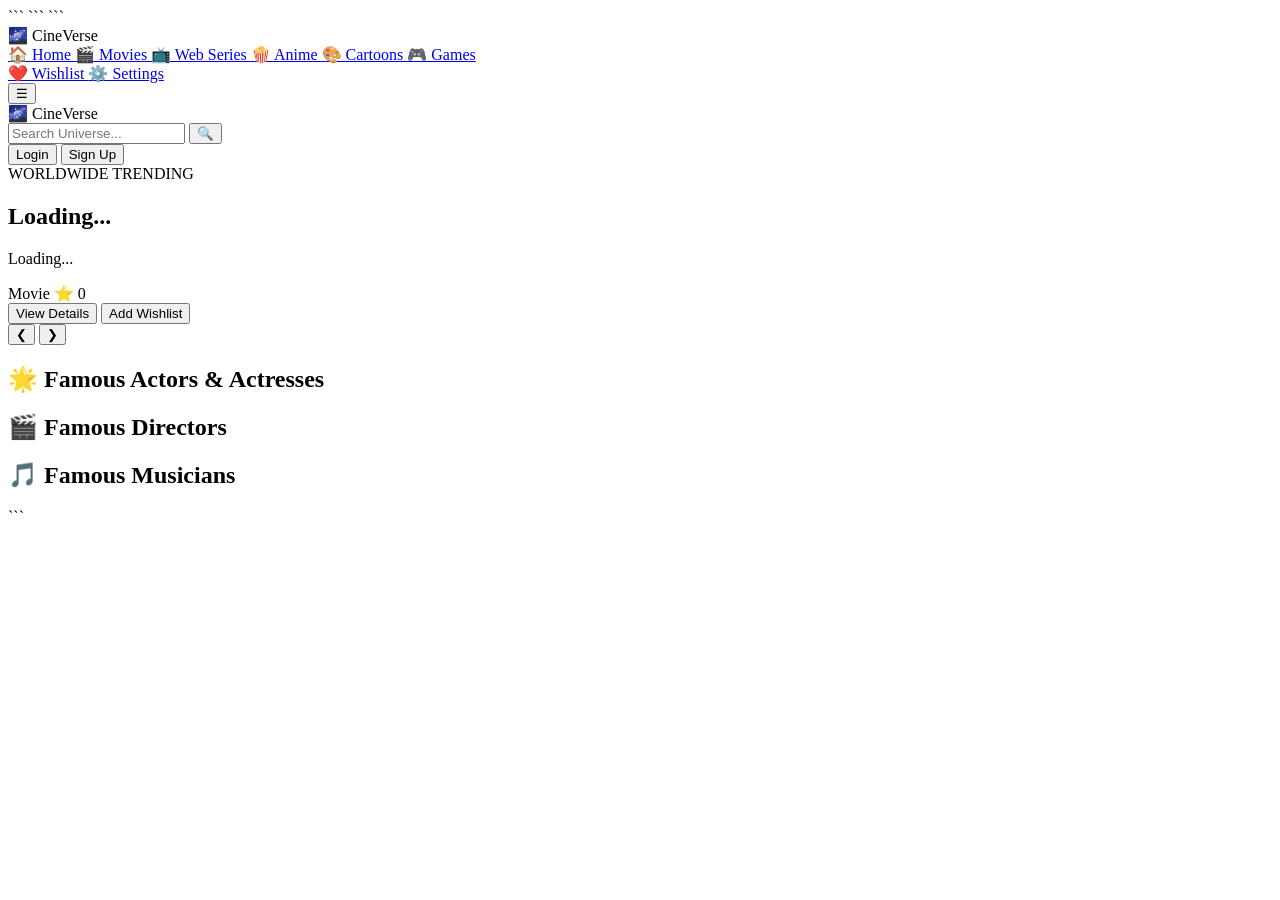
==== index.html @ 7063d518 "Add files via upload" ====
<!DOCTYPE html>

<html lang="en">

<head>
    <meta charset="UTF-8">
    <meta name="viewport" content="width=device-width, initial-scale=1.0">
    <title>CineVerse</title>

```
<link rel="stylesheet" href="css/home.css">

<link href="https://fonts.googleapis.com/css2?family=Poppins:wght@300;400;500;600;700&display=swap" rel="stylesheet">
```

</head>

<body>

```
<!-- Sidebar Overlay -->
<div class="overlay" id="overlay"></div>

<!-- Sidebar -->
<aside class="sidebar" id="sidebar">

    <div class="sidebar-header">
        <div class="sidebar-logo">
            🌌 CineVerse
        </div>
    </div>

    <div class="sidebar-links">

        <a href="#" class="active-link">
            🏠 Home
        </a>

        <a href="#">
            🎬 Movies
        </a>

        <a href="#">
            📺 Web Series
        </a>

        <a href="#">
            🍿 Anime
        </a>

        <a href="#">
            🎨 Cartoons
        </a>

        <a href="#">
            🎮 Games
        </a>

        <div class="sidebar-divider"></div>

        <a href="#">
            ❤️ Wishlist
        </a>

        <a href="#">
            ⚙️ Settings
        </a>

    </div>

</aside>

<!-- Navbar -->

<header class="navbar">

    <div class="nav-left">

        <button class="menu-btn" id="menuBtn">
            ☰
        </button>

        <div class="logo">
            🌌 CineVerse
        </div>

    </div>

    <div class="nav-right">

        <div class="search-box">

            <input
                type="text"
                placeholder="Search Universe..."
                id="searchInput">

            <button id="searchBtn">
                🔍
            </button>

        </div>

        <button class="login-btn">
            Login
        </button>

        <button class="signup-btn">
            Sign Up
        </button>

    </div>

</header>

<!-- Hero Banner -->

<section class="hero-section">

    <div class="hero-slider">

        <div class="hero-content">

            <span class="hero-badge">
                WORLDWIDE TRENDING
            </span>

            <h1 id="heroTitle">
                Loading...
            </h1>

            <p id="heroDescription">
                Loading...
            </p>

            <div class="hero-info">

                <span id="heroType">
                    Movie
                </span>

                <span id="heroRating">
                    ⭐ 0
                </span>

            </div>

            <div class="hero-buttons">

                <button class="primary-btn">
                    View Details
                </button>

                <button class="secondary-btn">
                    Add Wishlist
                </button>

            </div>

        </div>

        <button class="slider-btn prev-btn">
            ❮
        </button>

        <button class="slider-btn next-btn">
            ❯
        </button>

    </div>

</section>

<!-- Actors -->

<section class="section">

    <div class="section-header">

        <h2>
            🌟 Famous Actors & Actresses
        </h2>

    </div>

    <div class="cards-row" id="actorsRow">

    </div>

</section>

<!-- Directors -->

<section class="section">

    <div class="section-header">

        <h2>
            🎬 Famous Directors
        </h2>

    </div>

    <div class="cards-row" id="directorsRow">

    </div>

</section>

<!-- Musicians -->

<section class="section">

    <div class="section-header">

        <h2>
            🎵 Famous Musicians
        </h2>

    </div>

    <div class="cards-row" id="musiciansRow">

    </div>

</section>

<script src="api/config.js"></script>
<script src="js/home.js"></script>
```

</body>

</html>
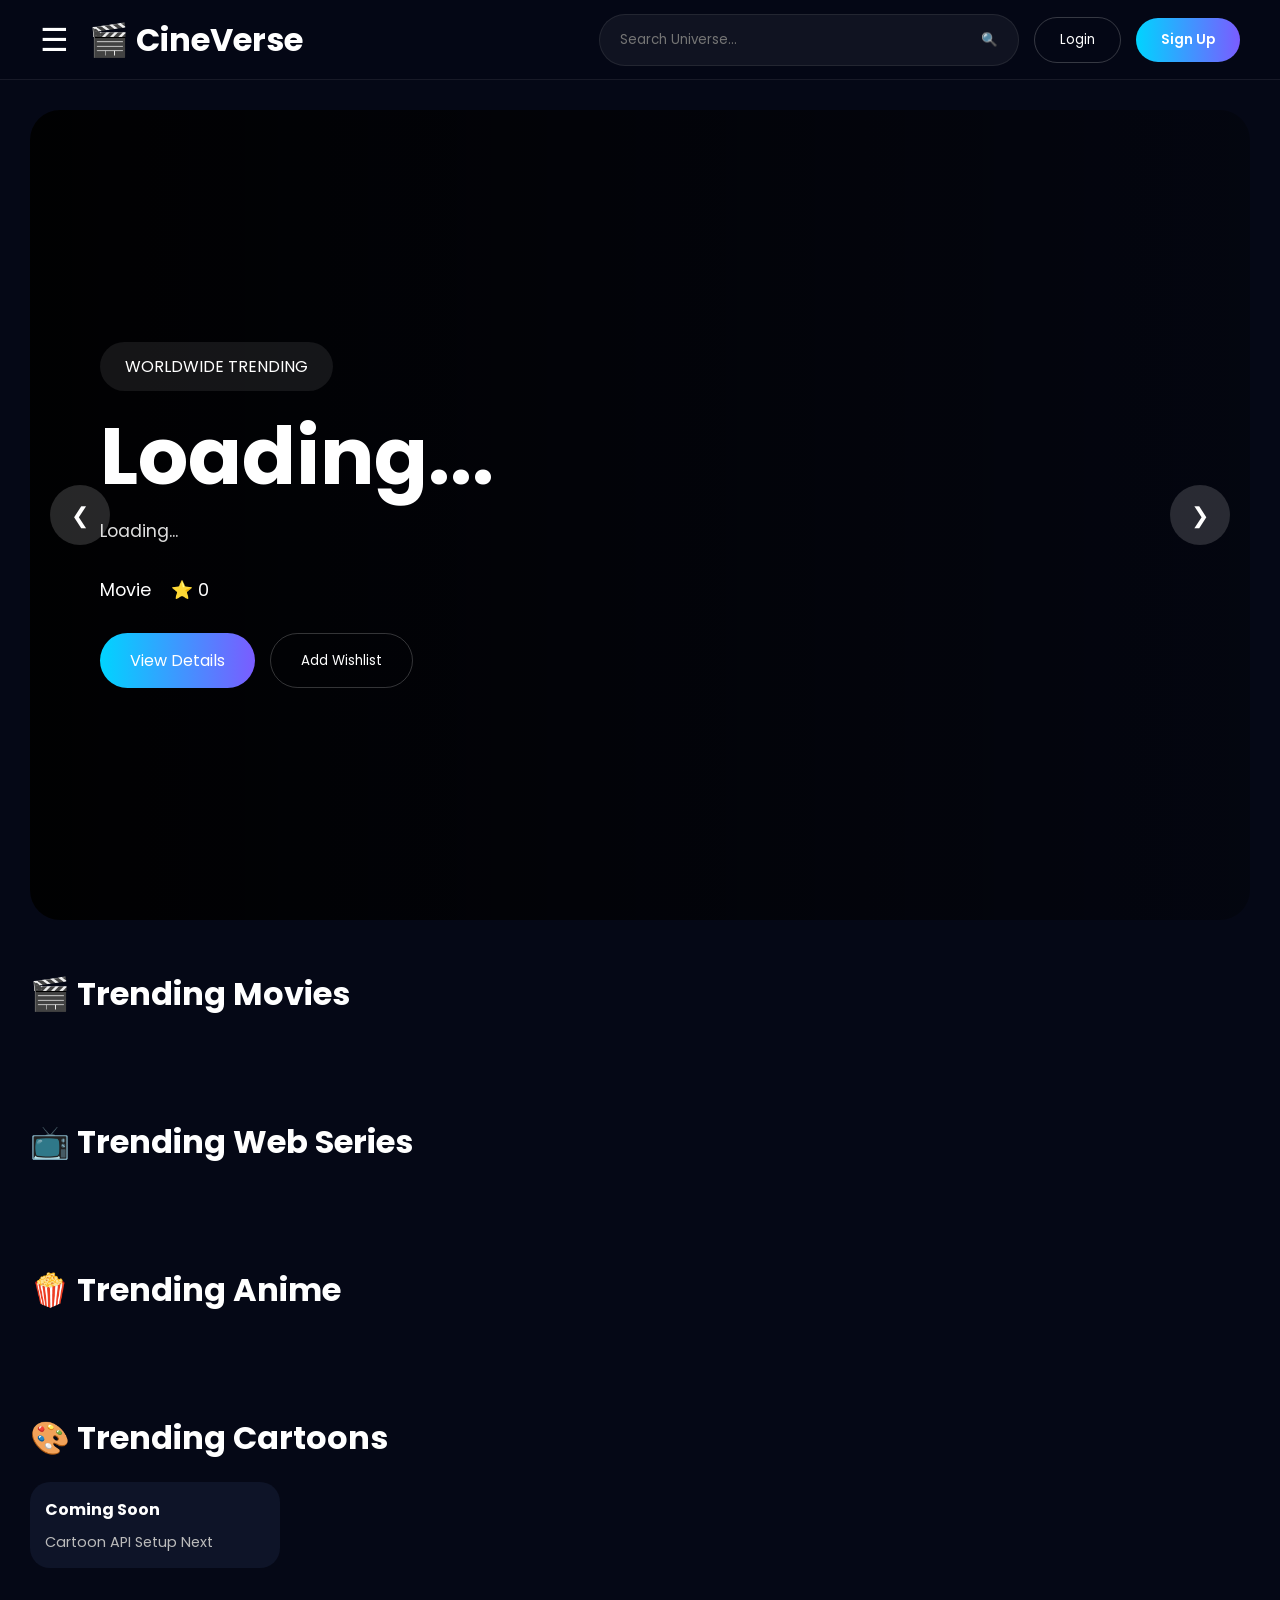
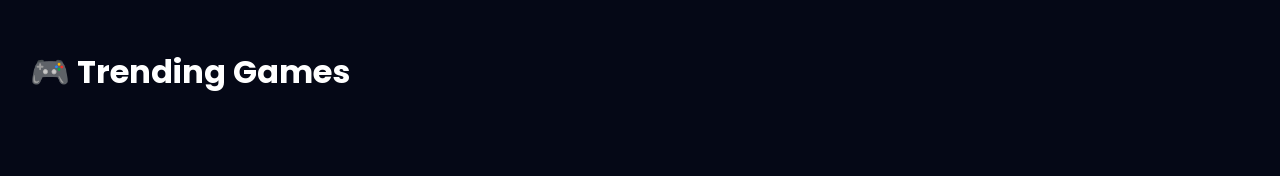
==== commit f09107fe: "Add files via upload" ====
--- a/index.html
+++ b/index.html
@@ -1,234 +1,228 @@
-<!DOCTYPE html>
-
-<html lang="en">
-
-<head>
-    <meta charset="UTF-8">
-    <meta name="viewport" content="width=device-width, initial-scale=1.0">
-    <title>CineVerse</title>
-
-```
-<link rel="stylesheet" href="css/home.css">
-
-<link href="https://fonts.googleapis.com/css2?family=Poppins:wght@300;400;500;600;700&display=swap" rel="stylesheet">
-```
-
-</head>
-
-<body>
-
-```
-<!-- Sidebar Overlay -->
-<div class="overlay" id="overlay"></div>
-
-<!-- Sidebar -->
-<aside class="sidebar" id="sidebar">
-
-    <div class="sidebar-header">
-        <div class="sidebar-logo">
-            🌌 CineVerse
-        </div>
-    </div>
-
-    <div class="sidebar-links">
-
-        <a href="#" class="active-link">
-            🏠 Home
-        </a>
-
-        <a href="#">
-            🎬 Movies
-        </a>
-
-        <a href="#">
-            📺 Web Series
-        </a>
-
-        <a href="#">
-            🍿 Anime
-        </a>
-
-        <a href="#">
-            🎨 Cartoons
-        </a>
-
-        <a href="#">
-            🎮 Games
-        </a>
-
-        <div class="sidebar-divider"></div>
-
-        <a href="#">
-            ❤️ Wishlist
-        </a>
-
-        <a href="#">
-            ⚙️ Settings
-        </a>
-
-    </div>
-
-</aside>
-
-<!-- Navbar -->
-
-<header class="navbar">
-
-    <div class="nav-left">
-
-        <button class="menu-btn" id="menuBtn">
-            ☰
-        </button>
-
-        <div class="logo">
-            🌌 CineVerse
-        </div>
-
-    </div>
-
-    <div class="nav-right">
-
-        <div class="search-box">
-
-            <input
-                type="text"
-                placeholder="Search Universe..."
-                id="searchInput">
-
-            <button id="searchBtn">
-                🔍
-            </button>
-
-        </div>
-
-        <button class="login-btn">
-            Login
-        </button>
-
-        <button class="signup-btn">
-            Sign Up
-        </button>
-
-    </div>
-
-</header>
-
-<!-- Hero Banner -->
-
-<section class="hero-section">
-
-    <div class="hero-slider">
-
-        <div class="hero-content">
-
-            <span class="hero-badge">
-                WORLDWIDE TRENDING
-            </span>
-
-            <h1 id="heroTitle">
-                Loading...
-            </h1>
-
-            <p id="heroDescription">
-                Loading...
-            </p>
-
-            <div class="hero-info">
-
-                <span id="heroType">
-                    Movie
-                </span>
-
-                <span id="heroRating">
-                    ⭐ 0
-                </span>
-
-            </div>
-
-            <div class="hero-buttons">
-
-                <button class="primary-btn">
-                    View Details
-                </button>
-
-                <button class="secondary-btn">
-                    Add Wishlist
-                </button>
-
-            </div>
-
-        </div>
-
-        <button class="slider-btn prev-btn">
-            ❮
-        </button>
-
-        <button class="slider-btn next-btn">
-            ❯
-        </button>
-
-    </div>
-
-</section>
-
-<!-- Actors -->
-
-<section class="section">
-
-    <div class="section-header">
-
-        <h2>
-            🌟 Famous Actors & Actresses
-        </h2>
-
-    </div>
-
-    <div class="cards-row" id="actorsRow">
-
-    </div>
-
-</section>
-
-<!-- Directors -->
-
-<section class="section">
-
-    <div class="section-header">
-
-        <h2>
-            🎬 Famous Directors
-        </h2>
-
-    </div>
-
-    <div class="cards-row" id="directorsRow">
-
-    </div>
-
-</section>
-
-<!-- Musicians -->
-
-<section class="section">
-
-    <div class="section-header">
-
-        <h2>
-            🎵 Famous Musicians
-        </h2>
-
-    </div>
-
-    <div class="cards-row" id="musiciansRow">
-
-    </div>
-
-</section>
-
-<script src="api/config.js"></script>
-<script src="js/home.js"></script>
-```
-
-</body>
-
-</html>
+<!DOCTYPE html>
+<html lang="en">
+
+<head>
+<meta charset="UTF-8">
+<meta name="viewport" content="width=device-width, initial-scale=1.0">
+
+<title>CineVerse</title>
+
+<link rel="stylesheet" href="index.css">
+
+<link href="https://fonts.googleapis.com/css2?family=Poppins:wght@300;400;500;600;700;800&display=swap" rel="stylesheet">
+</head>
+
+<body>
+
+<!-- OVERLAY -->
+
+<div class="overlay" id="overlay"></div>
+
+<!-- SIDEBAR -->
+
+<div class="sidebar" id="sidebar">
+
+    <div class="sidebar-logo">
+        🎬 CineVerse
+    </div>
+
+    <ul>
+
+        <li>🏠 Home</li>
+
+        <li>🎬 Movies</li>
+
+        <li>📺 Web Series</li>
+
+        <li>🍿 Anime</li>
+
+        <li>🎨 Cartoons</li>
+
+        <li>🎮 Games</li>
+
+        <hr>
+
+        <li>❤️ Wishlist</li>
+
+        <li>⚙️ Settings</li>
+
+    </ul>
+
+</div>
+
+<!-- NAVBAR -->
+
+<header class="navbar">
+
+    <div class="nav-left">
+
+        <button id="menuBtn" class="menu-btn">
+            ☰
+        </button>
+
+        <div class="logo">
+            🎬 CineVerse
+        </div>
+
+    </div>
+
+    <div class="nav-right">
+
+        <div class="search-box">
+
+            <input
+            type="text"
+            placeholder="Search Universe..."
+            id="searchInput">
+
+            <button>
+                🔍
+            </button>
+
+        </div>
+
+        <button class="login-btn">
+            Login
+        </button>
+
+        <button class="signup-btn">
+            Sign Up
+        </button>
+
+    </div>
+
+</header>
+
+<!-- HERO -->
+
+<section class="hero-slider" id="heroSlider">
+
+    <div class="hero-content">
+
+        <span class="hero-tag">
+            WORLDWIDE TRENDING
+        </span>
+
+        <h1 id="heroTitle">
+            Loading...
+        </h1>
+
+        <p id="heroDescription">
+            Loading...
+        </p>
+
+        <div class="hero-info">
+
+            <span id="heroType">
+                Movie
+            </span>
+
+            <span id="heroRating">
+                ⭐ 0
+            </span>
+
+        </div>
+
+        <div class="hero-buttons">
+
+            <button class="primary-btn">
+                View Details
+            </button>
+
+            <button class="secondary-btn">
+                Add Wishlist
+            </button>
+
+        </div>
+
+    </div>
+
+    <button class="slider-btn prev-btn">
+        ❮
+    </button>
+
+    <button class="slider-btn next-btn">
+        ❯
+    </button>
+
+</section>
+
+<!-- MOVIES -->
+
+<section class="content-section">
+
+    <h2>
+        🎬 Trending Movies
+    </h2>
+
+    <div
+    class="card-row"
+    id="moviesRow">
+    </div>
+
+</section>
+
+<!-- WEB SERIES -->
+
+<section class="content-section">
+
+    <h2>
+        📺 Trending Web Series
+    </h2>
+
+    <div
+    class="card-row"
+    id="seriesRow">
+    </div>
+
+</section>
+
+<!-- ANIME -->
+
+<section class="content-section">
+
+    <h2>
+        🍿 Trending Anime
+    </h2>
+
+    <div
+    class="card-row"
+    id="animeRow">
+    </div>
+
+</section>
+
+<!-- CARTOONS -->
+
+<section class="content-section">
+
+    <h2>
+        🎨 Trending Cartoons
+    </h2>
+
+    <div
+    class="card-row"
+    id="cartoonRow">
+    </div>
+
+</section>
+
+<!-- GAMES -->
+
+<section class="content-section">
+
+    <h2>
+        🎮 Trending Games
+    </h2>
+
+    <div
+    class="card-row"
+    id="gamesRow">
+    </div>
+
+</section>
+
+<script src="index.js"></script>
+
+</body>
+</html>
--- a/index.css
+++ b/index.css
@@ -0,0 +1,372 @@
+/* =========================
+   GLOBAL
+========================= */
+
+*{
+margin:0;
+padding:0;
+box-sizing:border-box;
+font-family:'Poppins',sans-serif;
+}
+
+body{
+background:#050816;
+color:white;
+overflow-x:hidden;
+}
+
+/* =========================
+   SCROLLBAR
+========================= */
+
+::-webkit-scrollbar{
+width:8px;
+}
+
+::-webkit-scrollbar-thumb{
+background:#00d4ff;
+border-radius:10px;
+}
+
+/* =========================
+   NAVBAR
+========================= */
+
+.navbar{
+position:fixed;
+top:0;
+left:0;
+width:100%;
+height:80px;
+display:flex;
+justify-content:space-between;
+align-items:center;
+padding:0 40px;
+background:rgba(5,8,22,.9);
+backdrop-filter:blur(20px);
+z-index:1000;
+border-bottom:1px solid rgba(255,255,255,.08);
+}
+
+.nav-left{
+display:flex;
+align-items:center;
+gap:20px;
+}
+
+.logo{
+font-size:2rem;
+font-weight:700;
+}
+
+.menu-btn{
+background:none;
+border:none;
+color:white;
+font-size:2rem;
+cursor:pointer;
+}
+
+.nav-right{
+display:flex;
+align-items:center;
+gap:15px;
+}
+
+.search-box{
+display:flex;
+align-items:center;
+background:rgba(255,255,255,.05);
+border:1px solid rgba(255,255,255,.08);
+border-radius:50px;
+overflow:hidden;
+width:420px;
+}
+
+.search-box input{
+flex:1;
+background:none;
+border:none;
+outline:none;
+padding:15px 20px;
+color:white;
+}
+
+.search-box button{
+border:none;
+background:none;
+color:white;
+padding:0 20px;
+cursor:pointer;
+}
+
+.login-btn{
+padding:12px 25px;
+background:transparent;
+border:1px solid rgba(255,255,255,.2);
+color:white;
+border-radius:30px;
+cursor:pointer;
+}
+
+.signup-btn{
+padding:12px 25px;
+border:none;
+border-radius:30px;
+cursor:pointer;
+background:linear-gradient(90deg,#00d4ff,#7a5cff);
+color:white;
+font-weight:600;
+}
+
+/* =========================
+   SIDEBAR
+========================= */
+
+.sidebar{
+position:fixed;
+top:0;
+left:-300px;
+width:280px;
+height:100vh;
+background:#0a1022;
+padding:30px;
+transition:.4s;
+z-index:1200;
+}
+
+.sidebar.active{
+left:0;
+}
+
+.sidebar-logo{
+font-size:1.8rem;
+font-weight:700;
+margin-bottom:40px;
+}
+
+.sidebar ul{
+list-style:none;
+}
+
+.sidebar li{
+padding:16px 0;
+cursor:pointer;
+font-size:1.05rem;
+}
+
+.sidebar li:hover{
+color:#00d4ff;
+}
+
+.overlay{
+position:fixed;
+top:0;
+left:0;
+width:100%;
+height:100%;
+background:rgba(0,0,0,.6);
+display:none;
+z-index:1100;
+}
+
+.overlay.active{
+display:block;
+}
+
+/* =========================
+   HERO
+========================= */
+
+.hero-slider{
+height:90vh;
+margin:110px 30px 30px;
+border-radius:30px;
+overflow:hidden;
+position:relative;
+display:flex;
+align-items:center;
+background-size:cover;
+background-position:center;
+}
+
+.hero-slider::before{
+content:'';
+position:absolute;
+inset:0;
+background:
+linear-gradient(
+90deg,
+rgba(0,0,0,.92),
+rgba(0,0,0,.3)
+);
+}
+
+.hero-content{
+position:relative;
+z-index:2;
+max-width:700px;
+padding:70px;
+}
+
+.hero-tag{
+display:inline-block;
+padding:12px 25px;
+border-radius:50px;
+background:rgba(255,255,255,.08);
+margin-bottom:25px;
+}
+
+.hero-content h1{
+font-size:5rem;
+line-height:1;
+margin-bottom:20px;
+}
+
+.hero-content p{
+font-size:1.1rem;
+line-height:1.8;
+color:#ddd;
+margin-bottom:30px;
+}
+
+.hero-info{
+display:flex;
+gap:20px;
+margin-bottom:30px;
+font-size:1.1rem;
+}
+
+.hero-buttons{
+display:flex;
+gap:15px;
+}
+
+.primary-btn{
+padding:15px 30px;
+border:none;
+border-radius:50px;
+background:linear-gradient(90deg,#00d4ff,#7a5cff);
+color:white;
+cursor:pointer;
+font-size:1rem;
+}
+
+.secondary-btn{
+padding:15px 30px;
+border:1px solid rgba(255,255,255,.2);
+background:transparent;
+color:white;
+border-radius:50px;
+cursor:pointer;
+}
+
+.slider-btn{
+position:absolute;
+top:50%;
+transform:translateY(-50%);
+width:60px;
+height:60px;
+border-radius:50%;
+border:none;
+background:rgba(255,255,255,.15);
+color:white;
+font-size:1.4rem;
+cursor:pointer;
+z-index:3;
+}
+
+.prev-btn{
+left:20px;
+}
+
+.next-btn{
+right:20px;
+}
+
+/* =========================
+   CONTENT SECTIONS
+========================= */
+
+.content-section{
+padding:20px 30px 50px;
+}
+
+.content-section h2{
+font-size:2rem;
+margin-bottom:20px;
+}
+
+.card-row{
+display:flex;
+gap:20px;
+overflow-x:auto;
+padding-bottom:10px;
+}
+
+.card{
+min-width:250px;
+background:#0e1428;
+border-radius:20px;
+overflow:hidden;
+}
+
+.card img{
+width:100%;
+height:350px;
+object-fit:cover;
+}
+
+.card-info{
+padding:15px;
+}
+
+.card-info h3{
+font-size:1rem;
+margin-bottom:10px;
+}
+
+.card-info p{
+font-size:.9rem;
+color:#bbb;
+}
+
+/* =========================
+   MOBILE
+========================= */
+
+@media(max-width:900px){
+
+.search-box{
+width:220px;
+}
+
+.hero-content h1{
+font-size:3rem;
+}
+
+.hero-slider{
+height:80vh;
+}
+
+}
+
+@media(max-width:600px){
+
+.navbar{
+padding:0 15px;
+}
+
+.search-box{
+display:none;
+}
+
+.hero-content{
+padding:40px;
+}
+
+.hero-content h1{
+font-size:2.3rem;
+}
+
+}
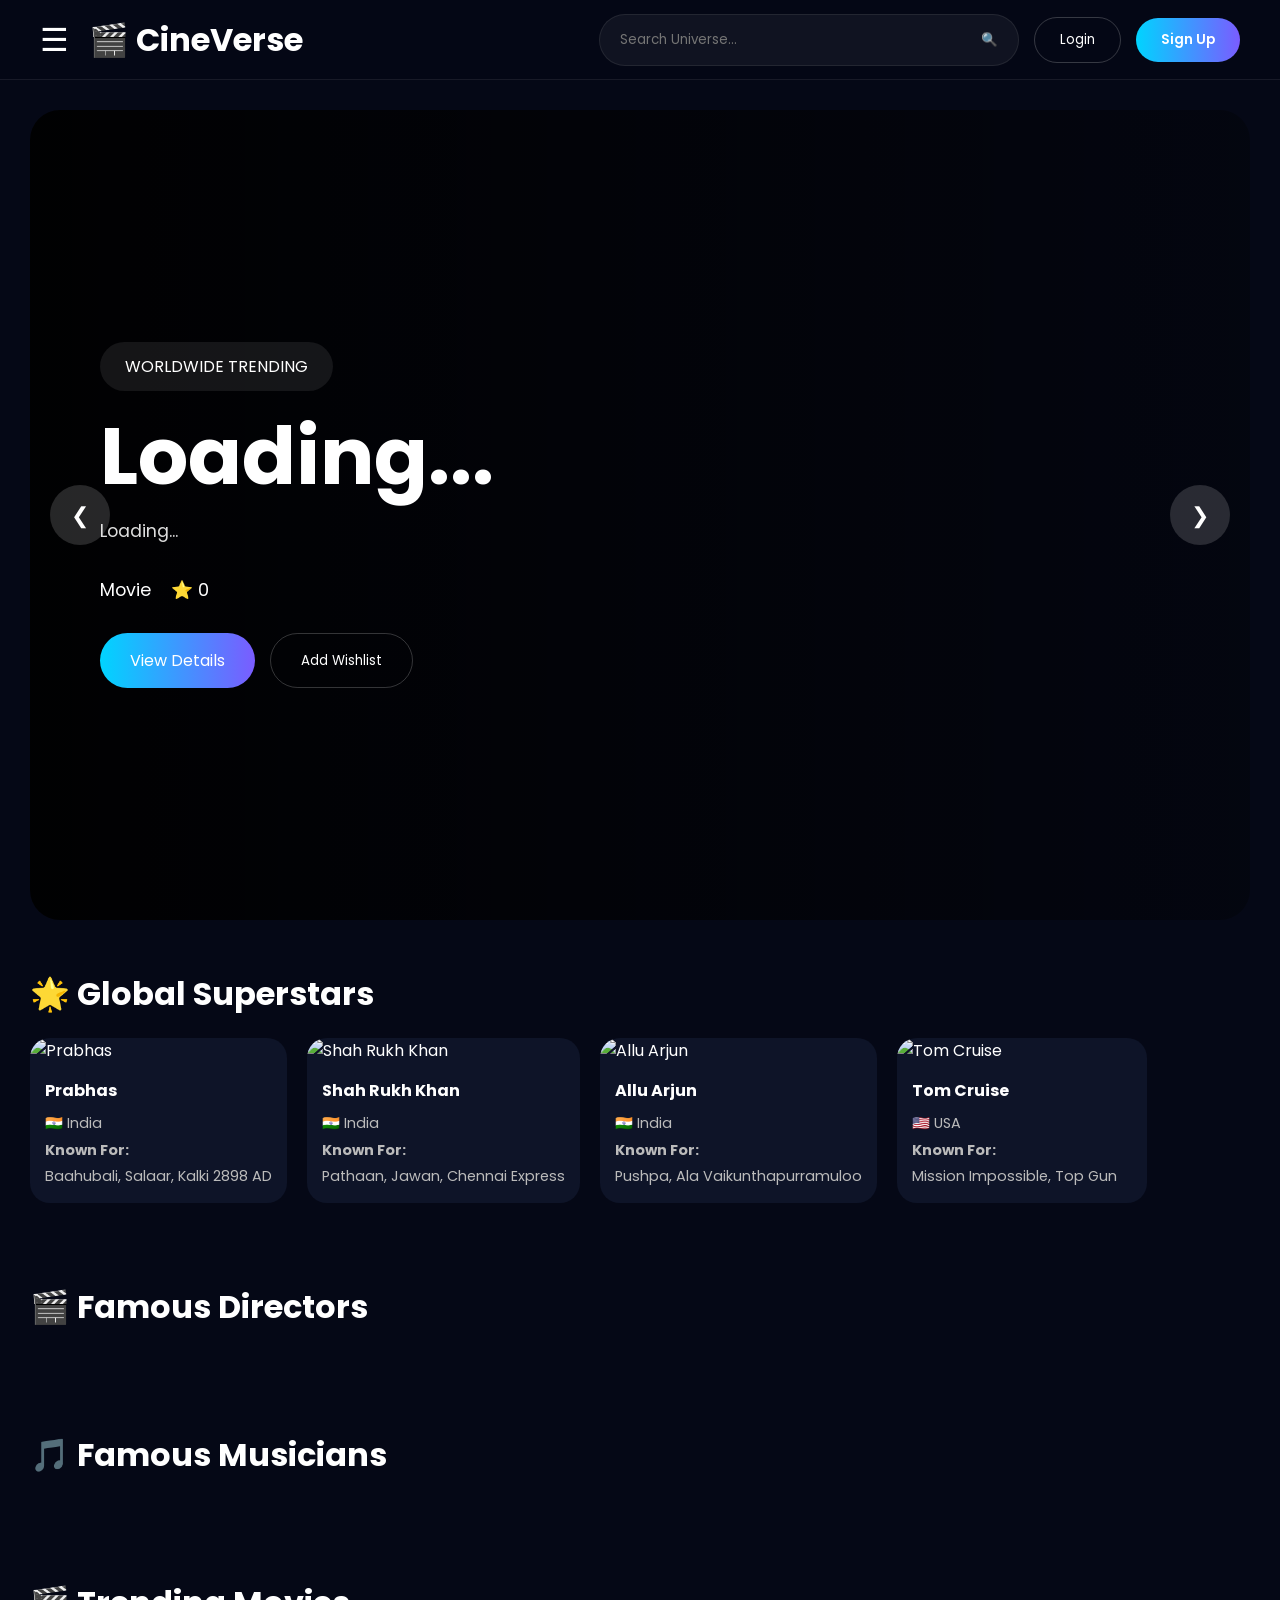
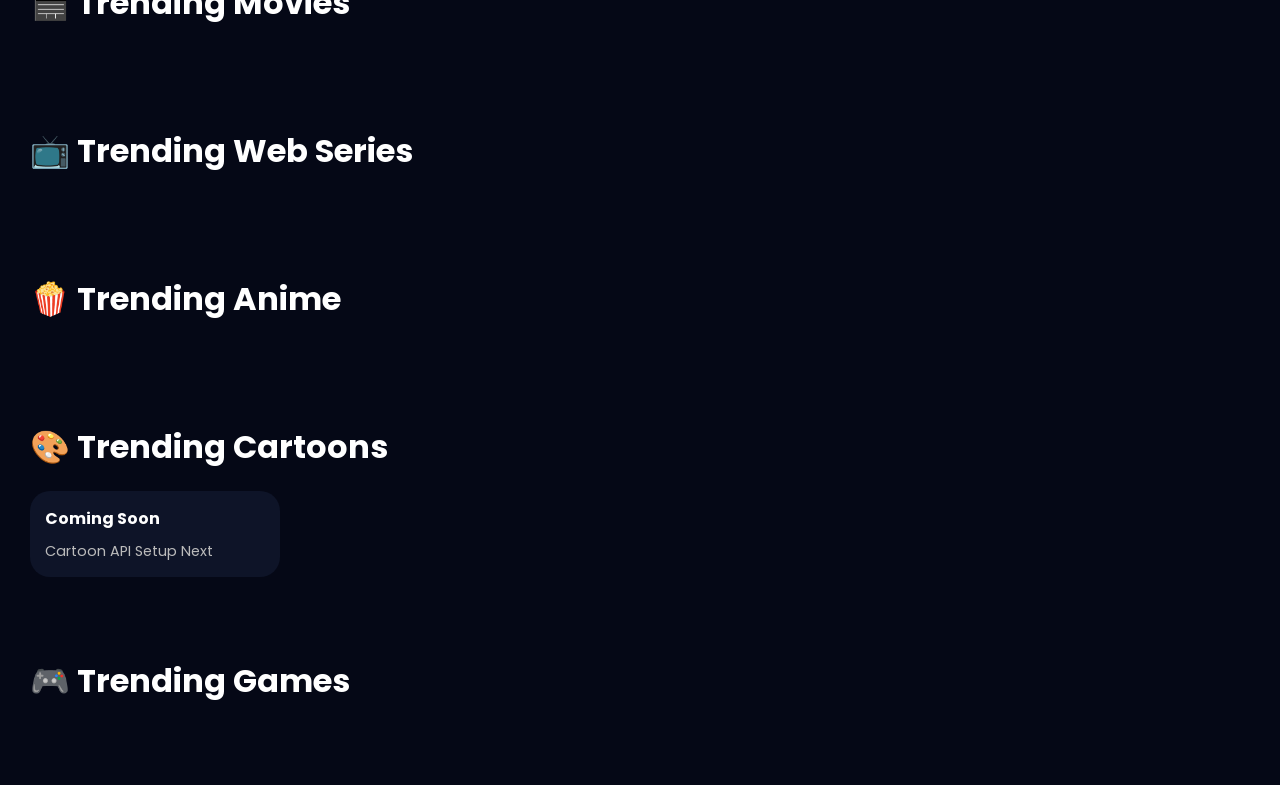
==== commit 72e224c1: "Add files via upload" ====
--- a/index.html
+++ b/index.html
@@ -147,6 +147,36 @@
 
 </section>
 
+<!-- ACTORS -->
+
+<section class="content-section">
+
+<h2>🌟 Global Superstars</h2>
+
+<div class="card-row" id="actorsRow"></div>
+
+</section>
+
+<!-- DIRECTORS -->
+
+<section class="content-section">
+
+<h2>🎬 Famous Directors</h2>
+
+<div class="card-row" id="directorsRow"></div>
+
+</section>
+
+<!-- MUSICIANS -->
+
+<section class="content-section">
+
+<h2>🎵 Famous Musicians</h2>
+
+<div class="card-row" id="musiciansRow"></div>
+
+</section>
+
 <!-- MOVIES -->
 
 <section class="content-section">
--- a/index.css
+++ b/index.css
@@ -329,6 +329,8 @@
 .card-info p{
 font-size:.9rem;
 color:#bbb;
+line-height:1.5;
+margin-top:5px;
 }
 
 /* =========================
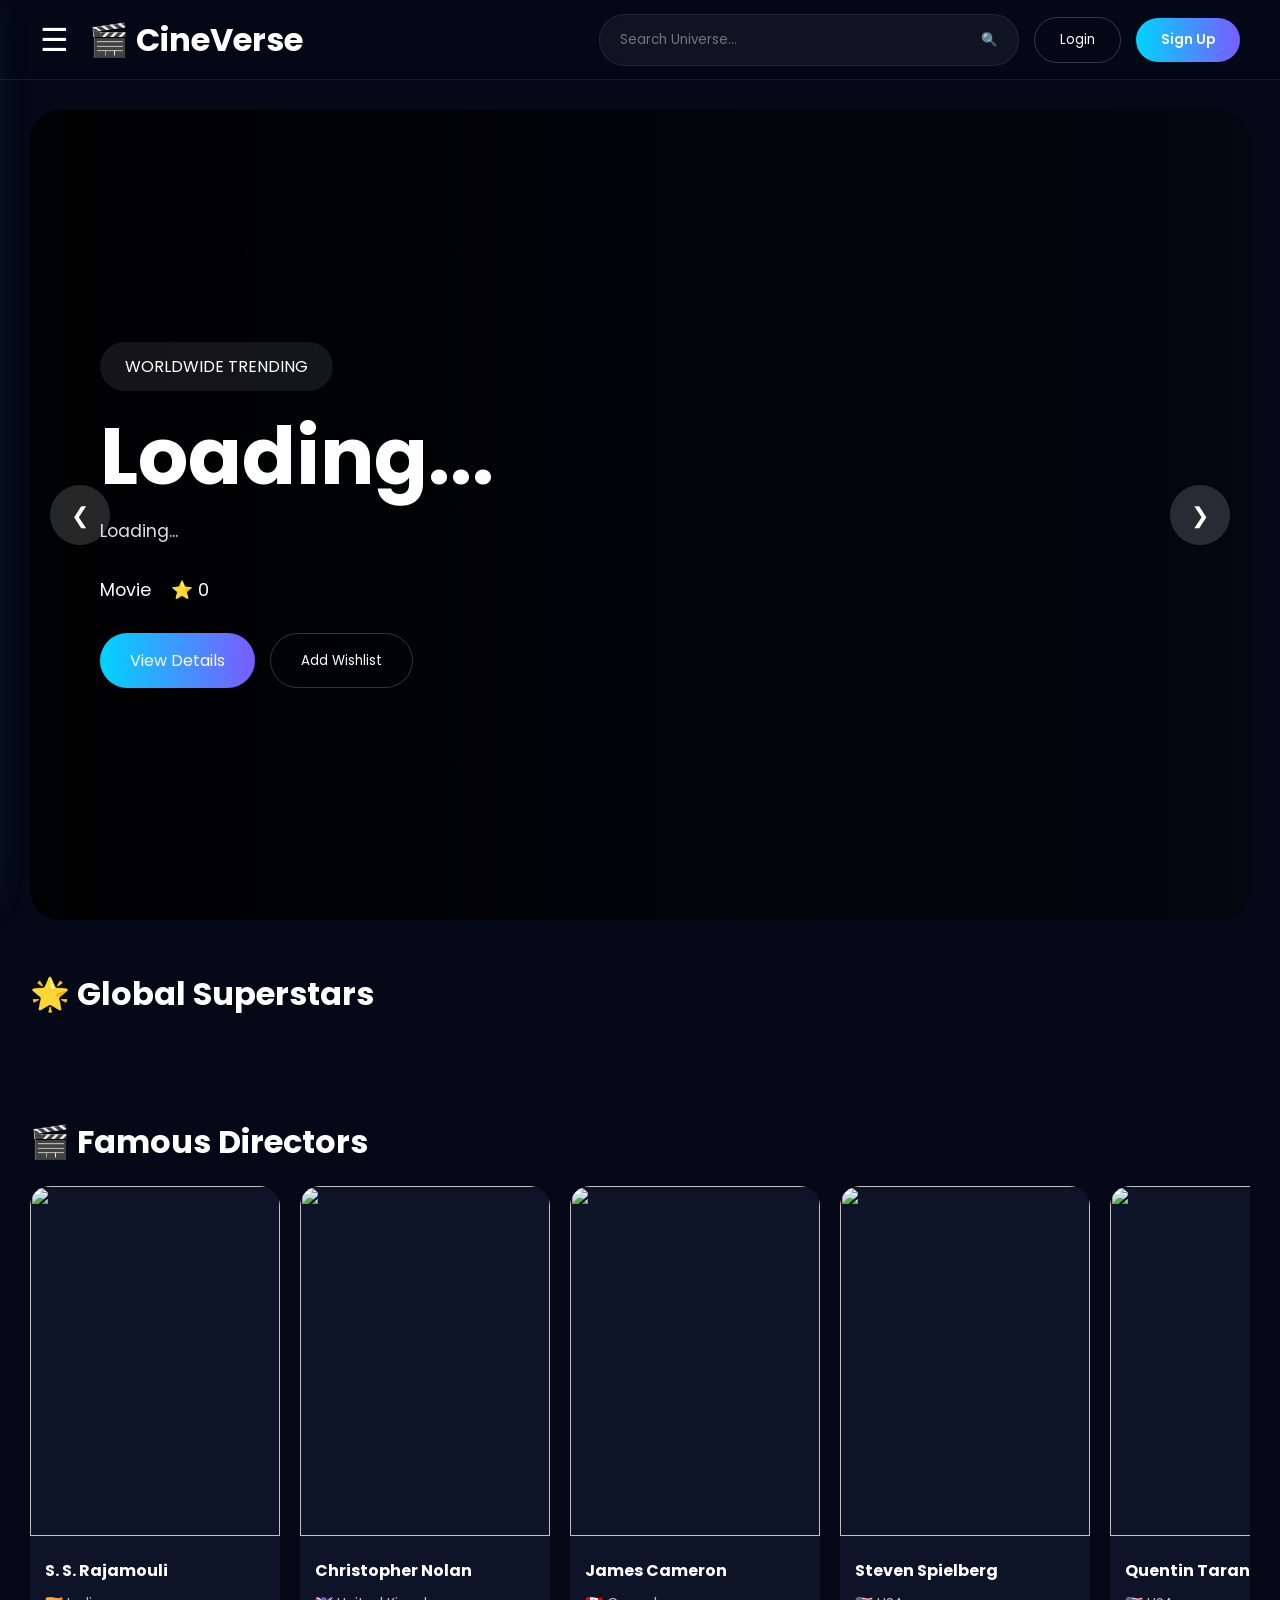
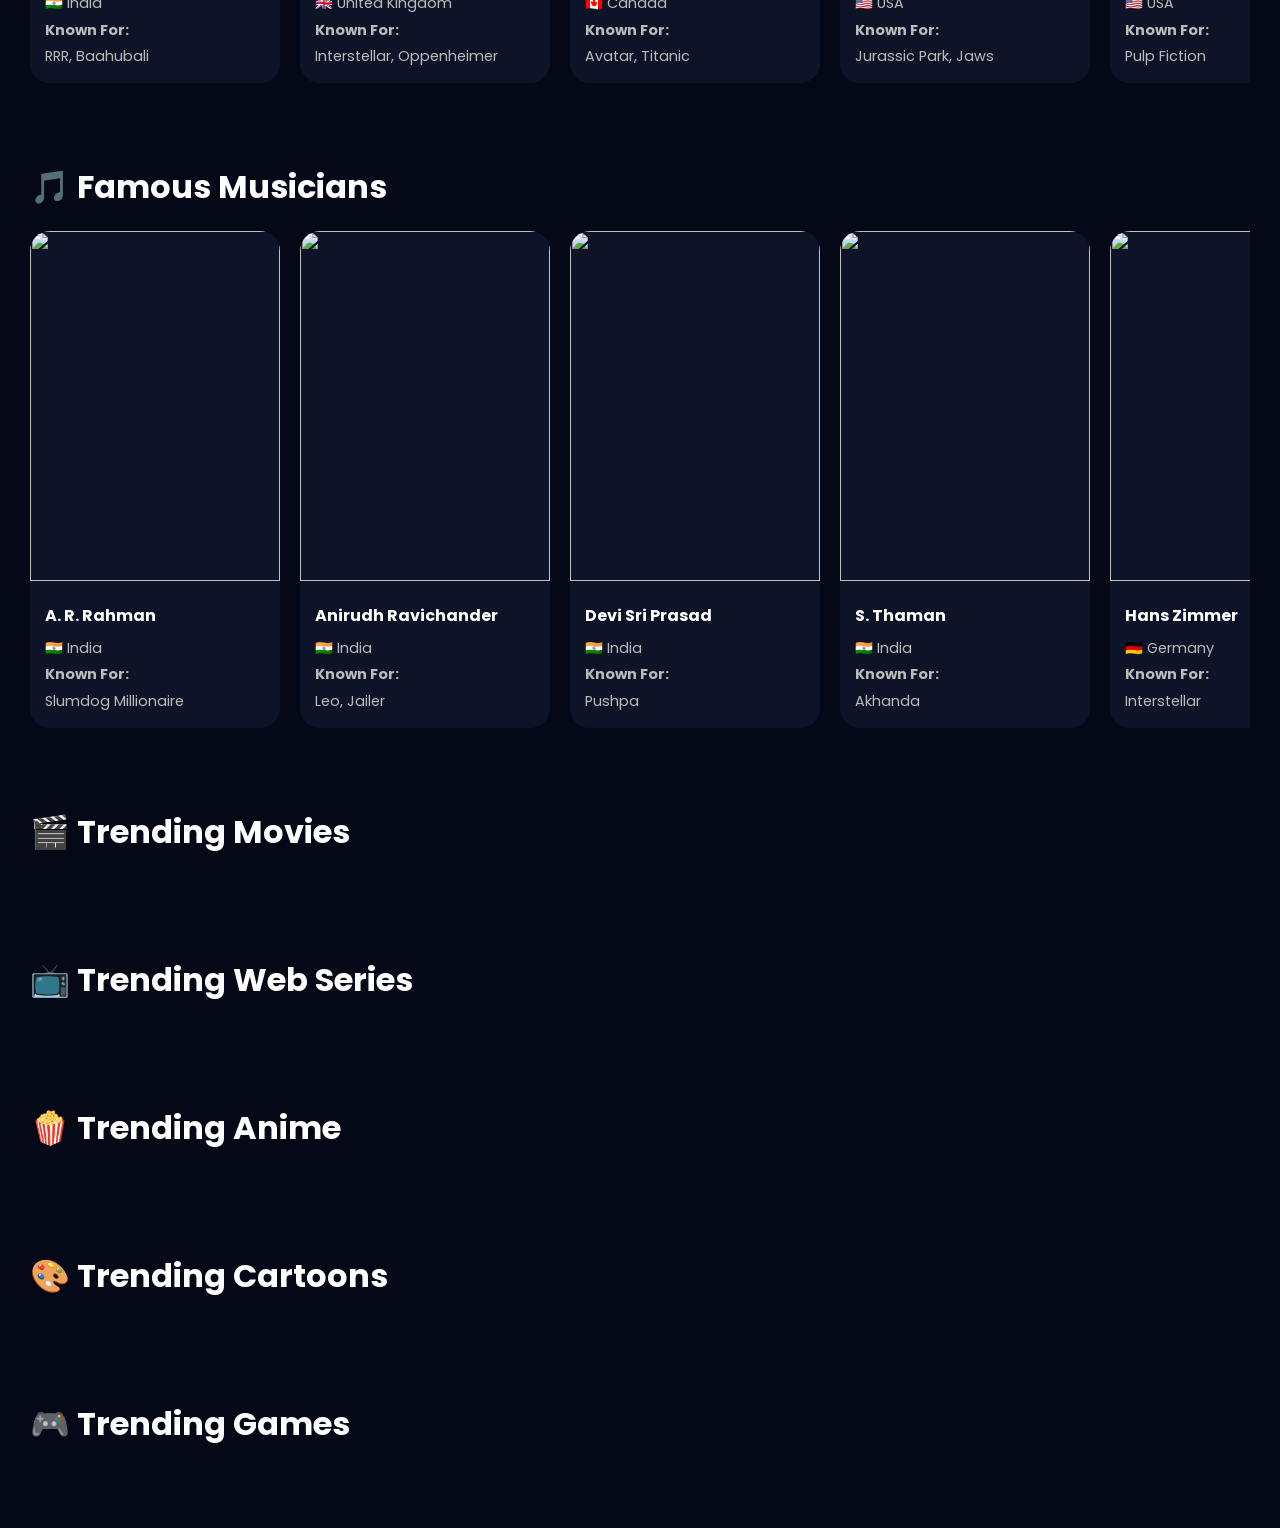
==== commit 977f65ad: "Add files via upload" ====
--- a/index.html
+++ b/index.html
@@ -26,27 +26,43 @@
         🎬 CineVerse
     </div>
 
-    <ul>
-
-        <li>🏠 Home</li>
-
-        <li>🎬 Movies</li>
-
-        <li>📺 Web Series</li>
-
-        <li>🍿 Anime</li>
-
-        <li>🎨 Cartoons</li>
-
-        <li>🎮 Games</li>
-
-        <hr>
-
-        <li>❤️ Wishlist</li>
-
-        <li>⚙️ Settings</li>
-
-    </ul>
+   <ul>
+
+<li onclick="window.location.href='index.html'">
+🏠 Home
+</li>
+
+<li onclick="window.location.href='movies.html'">
+🎬 Movies
+</li>
+
+<li onclick="window.location.href='webseries.html'">
+📺 Web Series
+</li>
+
+<li onclick="window.location.href='anime.html'">
+🍿 Anime
+</li>
+
+<li onclick="window.location.href='cartoons.html'">
+🎨 Cartoons
+</li>
+
+<li onclick="window.location.href='games.html'">
+🎮 Games
+</li>
+
+<hr>
+
+<li>
+❤️ Wishlist
+</li>
+
+<li>
+⚙️ Settings
+</li>
+
+</ul>
 
 </div>
 
--- a/index.css
+++ b/index.css
@@ -65,6 +65,12 @@
 color:white;
 font-size:2rem;
 cursor:pointer;
+transition:.4s;
+}
+
+.menu-btn:hover{
+transform:rotate(90deg) scale(1.15);
+color:#00d4ff;
 }
 
 .nav-right{
@@ -131,10 +137,12 @@
 height:100vh;
 background:#0a1022;
 padding:30px;
-transition:.4s;
+transition:all .4s ease;
 z-index:1200;
-}
-
+
+box-shadow:
+0 0 40px rgba(0,212,255,.25);
+}
 .sidebar.active{
 left:0;
 }
@@ -188,6 +196,8 @@
 align-items:center;
 background-size:cover;
 background-position:center;
+
+transition:all .6s ease;
 }
 
 .hero-slider::before{
@@ -274,6 +284,19 @@
 font-size:1.4rem;
 cursor:pointer;
 z-index:3;
+
+transition:.3s;
+}
+
+.slider-btn:hover{
+
+transform:
+translateY(-50%)
+scale(1.15);
+
+background:
+rgba(0,212,255,.4);
+
 }
 
 .prev-btn{
@@ -295,6 +318,17 @@
 .content-section h2{
 font-size:2rem;
 margin-bottom:20px;
+
+transition:.3s;
+}
+
+.content-section h2:hover{
+
+color:#00d4ff;
+
+transform:
+translateX(8px);
+
 }
 
 .card-row{
@@ -309,6 +343,22 @@
 background:#0e1428;
 border-radius:20px;
 overflow:hidden;
+
+transition:all .35s ease;
+
+cursor:pointer;
+}
+
+.card:hover{
+
+transform:
+translateY(-12px)
+scale(1.04);
+
+box-shadow:
+0 15px 40px
+rgba(0,212,255,.25);
+
 }
 
 .card img{
